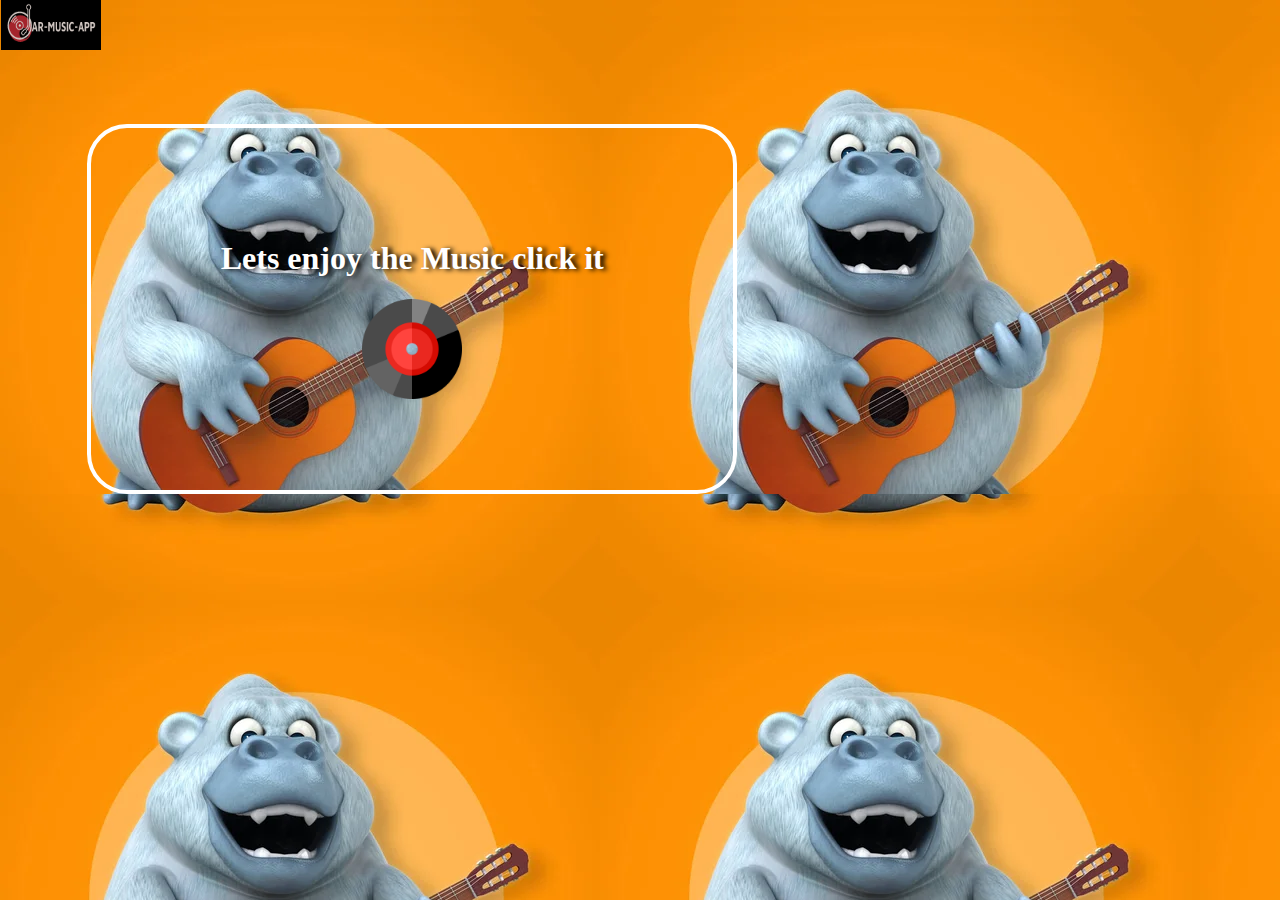
==== index.html @ 77bae270 "change" ====
<!DOCTYPE html>
<html lang="en">

<head>
    <meta charset="UTF-8">
    <meta http-equiv="X-UA-Compatible" content="IE=edge">
    <meta name="viewport" content="width=device-width, initial-scale=1.0">
    <title>AR-MUSIC-APP</title>
</head>
<!-- <link rel="stylesheet" href="style.css"> -->

<style>
    /* CSS :Reset */
    html,body {
        font-family:Cambria, Cochin, Georgia, Times, 'Times New Roman', serif ;
        margin: 0px;
        padding: 0px;
        background: url('img/motuGuitar.jpg') ;
        color: rgb(255, 255, 255);
        display: block;
        z-index: -1;
        opacity: 5;
    }

    .left {
        /* border: 3px solid rgb(233, 63, 182); */
        display:block;
        position: absolute;
        left: 0;
        top: 0;

    }

    .mid {

        /* border: 3px solid rgb(233, 19, 19); */
        display: block;
        width: 36%;
        margin: 10px auto;
    }

    .right {

        /* border: 3px solid rgb(169, 21, 214); */
        display: inline-block;
        position: absolute;
        right: 34px;
        top: 30px;
    }



    .navbar li{

        font-display: 50px;
        display: inline-block;
    }

    .navbar li a{
        color: beige;
        text-decoration: none;
        padding: 2px 20px;

    }

    .navbar li a:hover , .navbar li a.active {
        text-decoration: underline;
        color: grey;
    }

    .left{
        justify-content: center;
        text-align: center;
    }

    .left img {
        height: 50px;
        width: 100px;
        filter: invert(100%);
        background: transparent;
        margin-left: 1px;
        margin-bottom: 2px;
    }

    .left div {
        text-align: center;
        line-height: 7px;
        font-size: 15px;
        font-weight: bold;
    }

    .btn {
        font-family:Cambria, Cochin, Georgia, Times, 'Times New Roman', serif ;
        margin: 0px 9px;
        color: white;
        background: black;
        padding: 3px 12px;
        border: 2px solid rgb(148, 144, 144);
        border-radius: 10px;
        font-size: 16px;
        cursor: pointer;
    }

    .btn2{
        cursor: pointer;
        background: transparent;
    }

    .btn:hover {

        background-color: rgb(75, 74, 74);
    }



    .container {
        border: 4px solid white;
        margin: 90px 87px;
        padding: 91px 78px;
        border-radius: 40px;
        width: 38%;

    }


    .container h1 {
        text-align: center;
        text-shadow: 4px 1px 5px black;
    }

    .container div{
        display: block;
        height: 100px;
        width: 100px;
        margin: auto;
        margin-top: 6px;
    }

    .container div img{
        height: 100px;
        width: 100px;
    }

    .container div img {
    animation: rotation 2s infinite linear;
}

@keyframes rotation {
    from {
        transform: rotate(0deg);
    }
    to {
        transform: rotate(359deg);
    }
}


    
</style>

<body>
    <header class="header">
        <!-- left box for logo -->
        <div class="left">
            <img src="img/logo.png" alt="">
        </div>

        <!-- mid box for navbar -->
        <div class="mid">
            <ul class="navbar">
                <li><a href="#"></a></li>
            </ul>
        </div>

        <!-- right box for buttons -->
        <!-- <div class="right">
            <button class="btn">Call Us Now</button>
            <button class="btn">Email Us</button>
        </div> -->


    </header>

    <div class="container">
        <h1>Lets enjoy the Music click it</h1>
           
            <div class="btn2"><a href="class.html"><img src="img/vinyl-record.png" alt=""></a></div>
        </form>
</body>

</html>
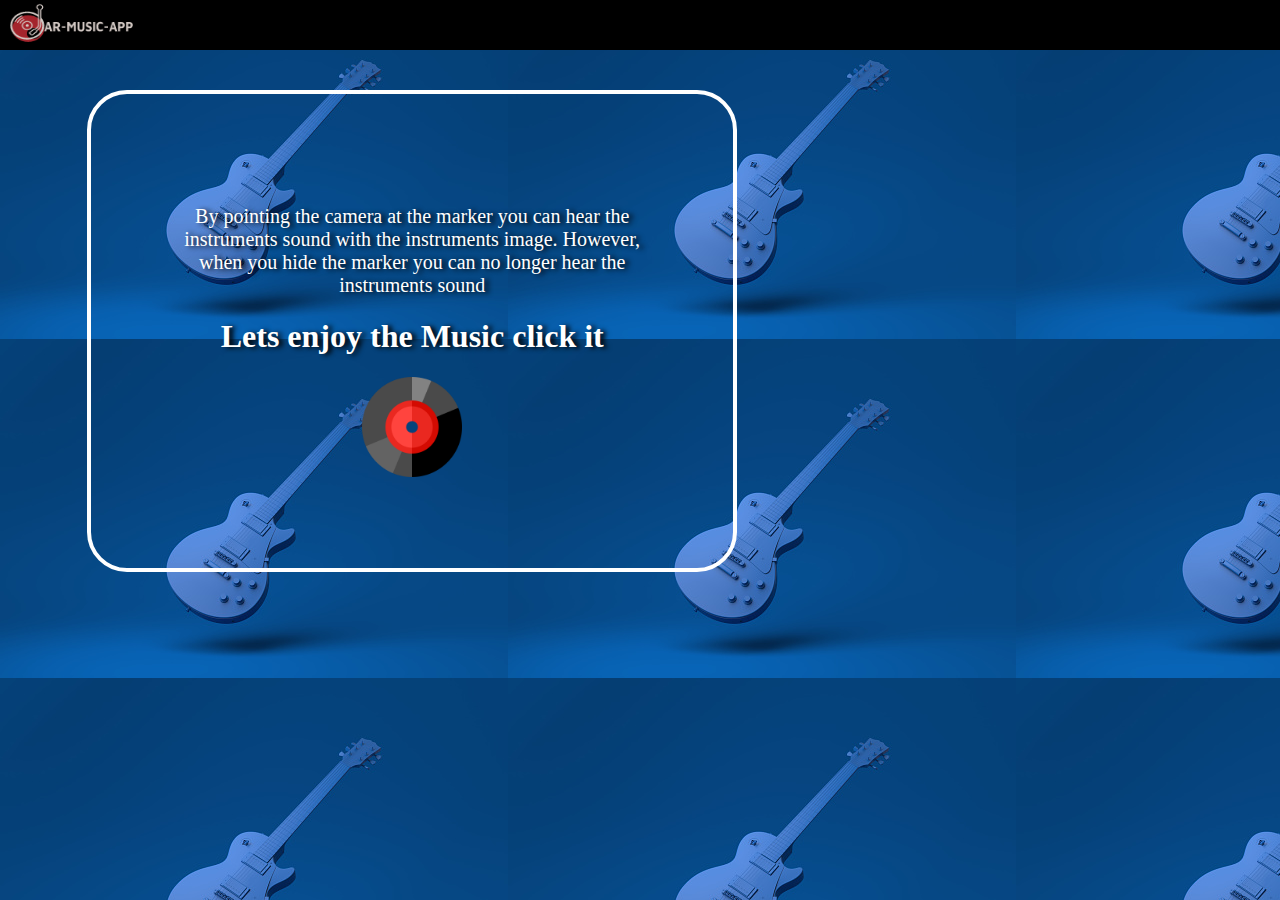
==== commit a07af3bf: "change3" ====
--- a/index.html
+++ b/index.html
@@ -8,165 +8,18 @@
     <title>AR-MUSIC-APP</title>
 </head>
 <!-- <link rel="stylesheet" href="style.css"> -->
-
-<style>
-    /* CSS :Reset */
-    html,body {
-        font-family:Cambria, Cochin, Georgia, Times, 'Times New Roman', serif ;
-        margin: 0px;
-        padding: 0px;
-        background: url('img/motuGuitar.jpg') ;
-        color: rgb(255, 255, 255);
-        display: block;
-        z-index: -1;
-        opacity: 5;
-    }
-
-    .left {
-        /* border: 3px solid rgb(233, 63, 182); */
-        display:block;
-        position: absolute;
-        left: 0;
-        top: 0;
-
-    }
-
-    .mid {
-
-        /* border: 3px solid rgb(233, 19, 19); */
-        display: block;
-        width: 36%;
-        margin: 10px auto;
-    }
-
-    .right {
-
-        /* border: 3px solid rgb(169, 21, 214); */
-        display: inline-block;
-        position: absolute;
-        right: 34px;
-        top: 30px;
-    }
-
-
-
-    .navbar li{
-
-        font-display: 50px;
-        display: inline-block;
-    }
-
-    .navbar li a{
-        color: beige;
-        text-decoration: none;
-        padding: 2px 20px;
-
-    }
-
-    .navbar li a:hover , .navbar li a.active {
-        text-decoration: underline;
-        color: grey;
-    }
-
-    .left{
-        justify-content: center;
-        text-align: center;
-    }
-
-    .left img {
-        height: 50px;
-        width: 100px;
-        filter: invert(100%);
-        background: transparent;
-        margin-left: 1px;
-        margin-bottom: 2px;
-    }
-
-    .left div {
-        text-align: center;
-        line-height: 7px;
-        font-size: 15px;
-        font-weight: bold;
-    }
-
-    .btn {
-        font-family:Cambria, Cochin, Georgia, Times, 'Times New Roman', serif ;
-        margin: 0px 9px;
-        color: white;
-        background: black;
-        padding: 3px 12px;
-        border: 2px solid rgb(148, 144, 144);
-        border-radius: 10px;
-        font-size: 16px;
-        cursor: pointer;
-    }
-
-    .btn2{
-        cursor: pointer;
-        background: transparent;
-    }
-
-    .btn:hover {
-
-        background-color: rgb(75, 74, 74);
-    }
-
-
-
-    .container {
-        border: 4px solid white;
-        margin: 90px 87px;
-        padding: 91px 78px;
-        border-radius: 40px;
-        width: 38%;
-
-    }
-
-
-    .container h1 {
-        text-align: center;
-        text-shadow: 4px 1px 5px black;
-    }
-
-    .container div{
-        display: block;
-        height: 100px;
-        width: 100px;
-        margin: auto;
-        margin-top: 6px;
-    }
-
-    .container div img{
-        height: 100px;
-        width: 100px;
-    }
-
-    .container div img {
-    animation: rotation 2s infinite linear;
-}
-
-@keyframes rotation {
-    from {
-        transform: rotate(0deg);
-    }
-    to {
-        transform: rotate(359deg);
-    }
-}
-
-
-    
-</style>
+<link rel="stylesheet" href="style.css">
 
 <body>
     <header class="header">
         <!-- left box for logo -->
-        <div class="left">
-            <img src="img/logo.png" alt="">
-        </div>
+       
 
         <!-- mid box for navbar -->
         <div class="mid">
+            <div class="left">
+                <img src="img/logo.png" alt="">
+            </div>
             <ul class="navbar">
                 <li><a href="#"></a></li>
             </ul>
@@ -182,10 +35,11 @@
     </header>
 
     <div class="container">
+        <p>By pointing the camera at the marker you can hear the instruments sound with the instruments image.
+             However, when you hide the marker you can no longer hear the instruments sound</p>
         <h1>Lets enjoy the Music click it</h1>
            
             <div class="btn2"><a href="class.html"><img src="img/vinyl-record.png" alt=""></a></div>
-        </form>
 </body>
 
 </html>--- a/style.css
+++ b/style.css
@@ -0,0 +1,156 @@
+ /* CSS :Reset */
+ body {
+    font-family:Cambria, Cochin, Georgia, Times, 'Times New Roman', serif ;
+    margin: 0px;
+    padding: 0px;
+    background: url('img/Guitarblue.jpg') ;
+    color: rgb(255, 255, 255);
+    display: block;
+    z-index: -1;
+    opacity: 5;
+}
+
+.left {
+    /* border: 3px solid rgb(233, 63, 182); */
+    display:block;
+    position: absolute;
+    left: 0;
+    top: 0;
+
+}
+
+.mid {
+
+    /* border: 3px solid rgb(233, 19, 19); */
+    display: block;
+    position: fixed;
+    top: 0;
+    left: 0;
+    width: 100%;
+    height: 50px;
+    background-color: black;
+}
+
+ul.navbar{
+    margin: 0px;
+}
+
+.right {
+
+    /* border: 3px solid rgb(169, 21, 214); */
+    display: inline-block;
+    position: absolute;
+    right: 34px;
+    top: 30px;
+}
+
+
+
+.navbar li{
+
+    font-display: 50px;
+    display: inline-block;
+}
+
+.navbar li a{
+    color: beige;
+    text-decoration: none;
+
+}
+
+.navbar li a:hover , .navbar li a.active {
+    text-decoration: underline;
+    color: grey;
+}
+
+.left{
+    justify-content: center;
+    text-align: center;
+}
+
+.left img {
+    height: 50px;
+    width: 140px;
+    filter: invert(100%);
+    background: transparent;
+    margin-left: 1px;
+    margin-bottom: 2px;
+}
+
+.left div {
+    text-align: center;
+    line-height: 7px;
+    font-size: 15px;
+    font-weight: bold;
+}
+
+.btn {
+    font-family:Cambria, Cochin, Georgia, Times, 'Times New Roman', serif ;
+    margin: 0px 9px;
+    color: white;
+    background: black;
+    padding: 3px 12px;
+    border: 2px solid rgb(148, 144, 144);
+    border-radius: 10px;
+    font-size: 16px;
+    cursor: pointer;
+}
+
+.btn2{
+    cursor: pointer;
+    background: transparent;
+}
+
+.btn:hover {
+
+    background-color: rgb(75, 74, 74);
+}
+
+
+
+.container {
+    border: 4px solid white;
+    margin: 90px 87px;
+    padding: 91px 78px;
+    border-radius: 40px;
+    width: 38%;
+
+}
+
+
+.container h1 {
+    text-align: center;
+    text-shadow: 4px 1px 5px black;
+}
+
+.container p {
+    font-size: 20px;
+    text-align: center;
+    text-shadow: 4px 1px 5px black;
+}
+
+.container div{
+    display: block;
+    height: 100px;
+    width: 100px;
+    margin: auto;
+    margin-top: 6px;
+}
+
+.container div img{
+    height: 100px;
+    width: 100px;
+}
+
+.container div img {
+animation: rotation 2s infinite linear;
+}
+
+@keyframes rotation {
+from {
+    transform: rotate(0deg);
+}
+to {
+    transform: rotate(359deg);
+}
+}
--- a/style.css
+++ b/style.css
@@ -0,0 +1,156 @@
+ /* CSS :Reset */
+ body {
+    font-family:Cambria, Cochin, Georgia, Times, 'Times New Roman', serif ;
+    margin: 0px;
+    padding: 0px;
+    background: url('img/Guitarblue.jpg') ;
+    color: rgb(255, 255, 255);
+    display: block;
+    z-index: -1;
+    opacity: 5;
+}
+
+.left {
+    /* border: 3px solid rgb(233, 63, 182); */
+    display:block;
+    position: absolute;
+    left: 0;
+    top: 0;
+
+}
+
+.mid {
+
+    /* border: 3px solid rgb(233, 19, 19); */
+    display: block;
+    position: fixed;
+    top: 0;
+    left: 0;
+    width: 100%;
+    height: 50px;
+    background-color: black;
+}
+
+ul.navbar{
+    margin: 0px;
+}
+
+.right {
+
+    /* border: 3px solid rgb(169, 21, 214); */
+    display: inline-block;
+    position: absolute;
+    right: 34px;
+    top: 30px;
+}
+
+
+
+.navbar li{
+
+    font-display: 50px;
+    display: inline-block;
+}
+
+.navbar li a{
+    color: beige;
+    text-decoration: none;
+
+}
+
+.navbar li a:hover , .navbar li a.active {
+    text-decoration: underline;
+    color: grey;
+}
+
+.left{
+    justify-content: center;
+    text-align: center;
+}
+
+.left img {
+    height: 50px;
+    width: 140px;
+    filter: invert(100%);
+    background: transparent;
+    margin-left: 1px;
+    margin-bottom: 2px;
+}
+
+.left div {
+    text-align: center;
+    line-height: 7px;
+    font-size: 15px;
+    font-weight: bold;
+}
+
+.btn {
+    font-family:Cambria, Cochin, Georgia, Times, 'Times New Roman', serif ;
+    margin: 0px 9px;
+    color: white;
+    background: black;
+    padding: 3px 12px;
+    border: 2px solid rgb(148, 144, 144);
+    border-radius: 10px;
+    font-size: 16px;
+    cursor: pointer;
+}
+
+.btn2{
+    cursor: pointer;
+    background: transparent;
+}
+
+.btn:hover {
+
+    background-color: rgb(75, 74, 74);
+}
+
+
+
+.container {
+    border: 4px solid white;
+    margin: 90px 87px;
+    padding: 91px 78px;
+    border-radius: 40px;
+    width: 38%;
+
+}
+
+
+.container h1 {
+    text-align: center;
+    text-shadow: 4px 1px 5px black;
+}
+
+.container p {
+    font-size: 20px;
+    text-align: center;
+    text-shadow: 4px 1px 5px black;
+}
+
+.container div{
+    display: block;
+    height: 100px;
+    width: 100px;
+    margin: auto;
+    margin-top: 6px;
+}
+
+.container div img{
+    height: 100px;
+    width: 100px;
+}
+
+.container div img {
+animation: rotation 2s infinite linear;
+}
+
+@keyframes rotation {
+from {
+    transform: rotate(0deg);
+}
+to {
+    transform: rotate(359deg);
+}
+}
